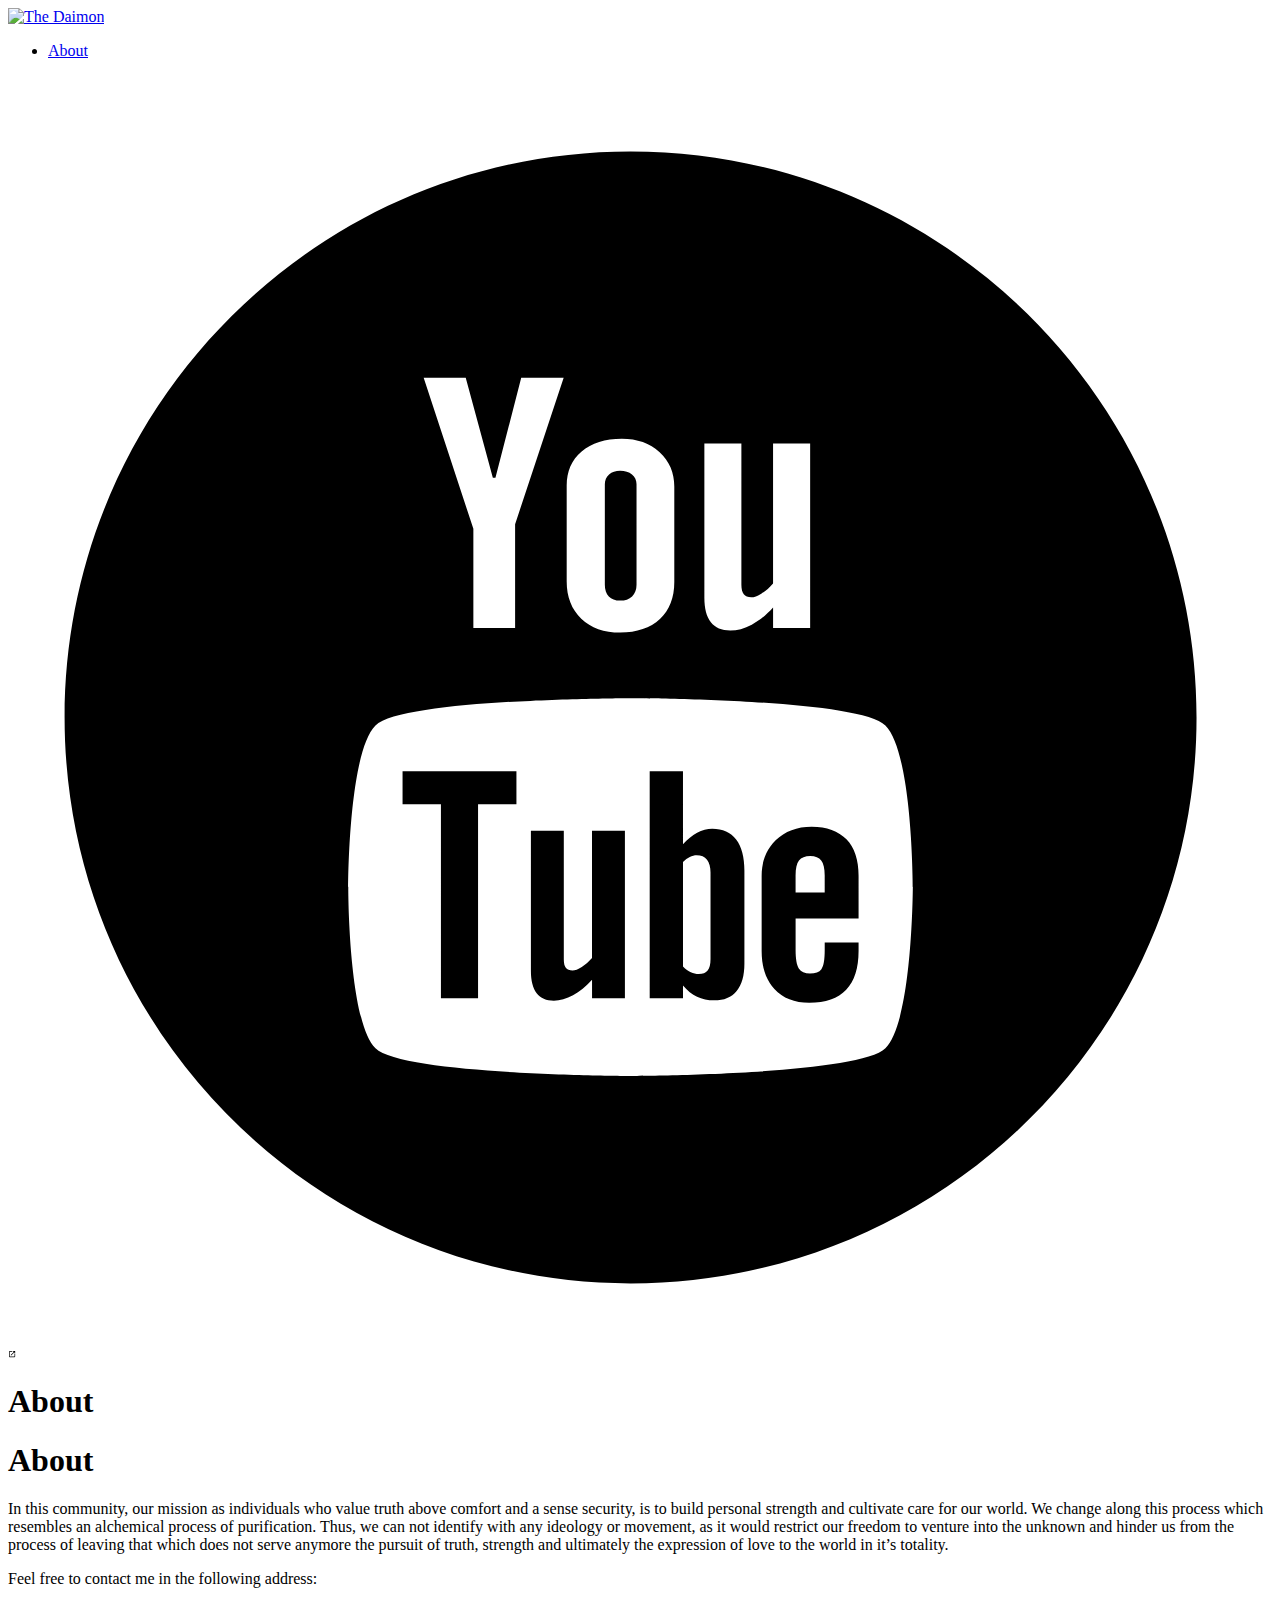
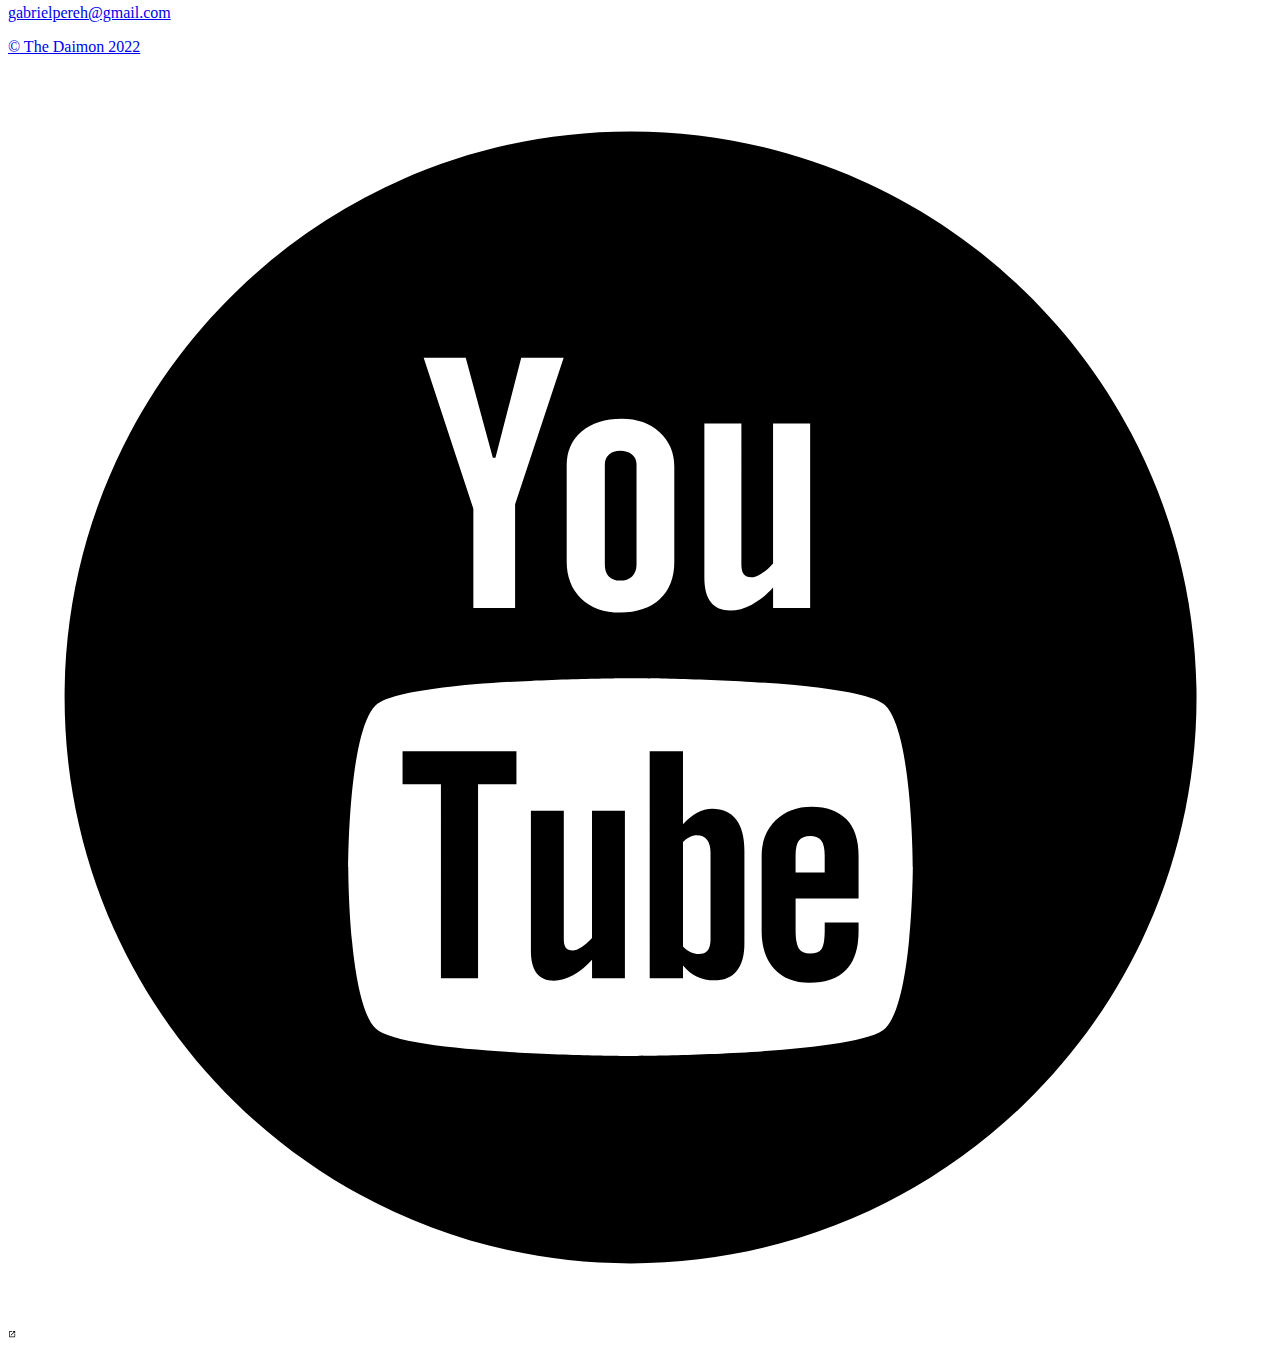
==== docs/about/index.html @ 1e06728f "change folder name" ====
<!DOCTYPE html>
<html lang="en-us">
  <head>
    <meta charset="utf-8">
    <meta http-equiv="X-UA-Compatible" content="IE=edge,chrome=1">
    
    <title>About | The Daimon</title>
    <meta name="viewport" content="width=device-width,minimum-scale=1">
    <meta name="description" content="In this community, our mission as individuals who value truth above comfort and a sense security, is to build personal strength and cultivate care for our world. We change along this process which resembles an alchemical process of purification. Thus, we can not identify with any ideology or movement, as it would restrict our freedom to venture into the unknown and hinder us from the process of leaving that which does not serve anymore the pursuit of truth, strength and ultimately the expression of love to the world in it&rsquo;s totality.">
    <meta name="generator" content="Hugo 0.92.2" />
    
    
    
    
      <meta name="robots" content="noindex, nofollow">
    

    
<link rel="stylesheet" href="/ananke/css/main.min.css" >



    
    
    
      
<link rel="shortcut icon" href="/logo.svg" type="image/x-icon" />


    

    
    
    <meta property="og:title" content="About" />
<meta property="og:description" content="In this community, our mission as individuals who value truth above comfort and a sense security, is to build personal strength and cultivate care for our world. We change along this process which resembles an alchemical process of purification. Thus, we can not identify with any ideology or movement, as it would restrict our freedom to venture into the unknown and hinder us from the process of leaving that which does not serve anymore the pursuit of truth, strength and ultimately the expression of love to the world in it&rsquo;s totality." />
<meta property="og:type" content="article" />
<meta property="og:url" content="http://example.org/about/" /><meta property="article:section" content="" />



<meta itemprop="name" content="About">
<meta itemprop="description" content="In this community, our mission as individuals who value truth above comfort and a sense security, is to build personal strength and cultivate care for our world. We change along this process which resembles an alchemical process of purification. Thus, we can not identify with any ideology or movement, as it would restrict our freedom to venture into the unknown and hinder us from the process of leaving that which does not serve anymore the pursuit of truth, strength and ultimately the expression of love to the world in it&rsquo;s totality.">

<meta itemprop="wordCount" content="101">
<meta itemprop="keywords" content="" /><meta name="twitter:card" content="summary"/>
<meta name="twitter:title" content="About"/>
<meta name="twitter:description" content="In this community, our mission as individuals who value truth above comfort and a sense security, is to build personal strength and cultivate care for our world. We change along this process which resembles an alchemical process of purification. Thus, we can not identify with any ideology or movement, as it would restrict our freedom to venture into the unknown and hinder us from the process of leaving that which does not serve anymore the pursuit of truth, strength and ultimately the expression of love to the world in it&rsquo;s totality."/>

	
  </head>

  <body class="ma0 avenir bg-near-white">

    

  
  <header class="cover bg-top" style="background-image: url('http://example.org/front.jpg');">
    <div class="bg-black-60">
      <nav class="pv3 ph3 ph4-ns" role="navigation">
  <div class="flex-l justify-between items-center center">
    <a href="/" class="f3 fw2 hover-white no-underline white-90 dib">
      
        <img src="/logo.svg" class="w100 mw5-ns" alt="The Daimon" />
      
    </a>
    <div class="flex-l items-center">
      

      
        <ul class="pl0 mr3">
          
          <li class="list f5 f4-ns fw4 dib pr3">
            <a class="hover-white no-underline white-90" href="/about/" title="About page">
              About
            </a>
          </li>
          
        </ul>
      
      
<div class="ananke-socials">
  
    <a href="https://www.youtube.com/channel/UCKNu7l9aHpBiAnYvrBn-tfA" target="_blank" class="youtube ananke-social-link link-transition stackoverflow link dib z-999 pt3 pt0-l mr1" title="YouTube link" rel="noopener" aria-label="follow on YouTube——Opens in a new window">
      
        <span class="icon"><svg style="enable-background:new 0 0 67 67;" version="1.1" viewBox="0 0 67 67"  xml:space="preserve" xmlns="http://www.w3.org/2000/svg" xmlns:xlink="http://www.w3.org/1999/xlink"><path d="M42.527,41.34c-0.278,0-0.478,0.078-0.6,0.244  c-0.121,0.156-0.18,0.424-0.18,0.796v0.896h1.543V42.38c0-0.372-0.062-0.64-0.185-0.796C42.989,41.418,42.792,41.34,42.527,41.34z   M36.509,41.309c0.234,0,0.417,0.076,0.544,0.23c0.123,0.155,0.185,0.383,0.185,0.682v4.584c0,0.286-0.053,0.487-0.153,0.611  c-0.1,0.127-0.256,0.189-0.47,0.189c-0.148,0-0.287-0.033-0.421-0.096c-0.135-0.062-0.274-0.171-0.415-0.313v-5.531  c0.119-0.122,0.239-0.213,0.36-0.271C36.26,41.335,36.383,41.309,36.509,41.309z M41.748,44.658v1.672  c0,0.468,0.057,0.792,0.17,0.974c0.118,0.181,0.313,0.269,0.592,0.269c0.289,0,0.491-0.076,0.606-0.229  c0.114-0.153,0.175-0.489,0.175-1.013v-0.405h1.795v0.456c0,0.911-0.217,1.596-0.657,2.059c-0.435,0.459-1.089,0.687-1.958,0.687  c-0.781,0-1.398-0.242-1.847-0.731c-0.448-0.486-0.676-1.157-0.676-2.014v-3.986c0-0.768,0.249-1.398,0.742-1.882  c0.493-0.484,1.128-0.727,1.911-0.727c0.799,0,1.413,0.225,1.843,0.674c0.429,0.448,0.642,1.093,0.642,1.935v2.264H41.748z   M38.623,48.495c-0.271,0.336-0.669,0.501-1.187,0.501c-0.343,0-0.646-0.062-0.912-0.192c-0.267-0.129-0.519-0.327-0.746-0.601  v0.681h-1.764V36.852h1.764v3.875c0.237-0.27,0.485-0.478,0.748-0.616c0.267-0.143,0.534-0.212,0.805-0.212  c0.554,0,0.975,0.189,1.265,0.565c0.294,0.379,0.438,0.933,0.438,1.66v4.926C39.034,47.678,38.897,48.159,38.623,48.495z   M30.958,48.884v-0.976c-0.325,0.361-0.658,0.636-1.009,0.822c-0.349,0.191-0.686,0.282-1.014,0.282  c-0.405,0-0.705-0.129-0.913-0.396c-0.201-0.266-0.305-0.658-0.305-1.189v-7.422h1.744v6.809c0,0.211,0.037,0.362,0.107,0.457  c0.077,0.095,0.196,0.141,0.358,0.141c0.128,0,0.292-0.062,0.488-0.188c0.197-0.125,0.375-0.283,0.542-0.475v-6.744h1.744v8.878  H30.958z M24.916,38.6v10.284h-1.968V38.6h-2.034v-1.748h6.036V38.6H24.916z M32.994,32.978c0-0.001,12.08,0.018,13.514,1.45  c1.439,1.435,1.455,8.514,1.455,8.555c0,0-0.012,7.117-1.455,8.556C45.074,52.969,32.994,53,32.994,53s-12.079-0.031-13.516-1.462  c-1.438-1.435-1.441-8.502-1.441-8.556c0-0.041,0.004-7.12,1.441-8.555C20.916,32.996,32.994,32.977,32.994,32.978z M42.52,29.255  h-1.966v-1.08c-0.358,0.397-0.736,0.703-1.13,0.909c-0.392,0.208-0.771,0.312-1.14,0.312c-0.458,0-0.797-0.146-1.027-0.437  c-0.229-0.291-0.345-0.727-0.345-1.311v-8.172h1.962v7.497c0,0.231,0.045,0.399,0.127,0.502c0.08,0.104,0.216,0.156,0.399,0.156  c0.143,0,0.327-0.069,0.548-0.206c0.22-0.137,0.423-0.312,0.605-0.527v-7.422h1.966V29.255z M31.847,27.588  c0.139,0.147,0.339,0.219,0.6,0.219c0.266,0,0.476-0.075,0.634-0.223c0.157-0.152,0.235-0.358,0.235-0.618v-5.327  c0-0.214-0.08-0.387-0.241-0.519c-0.16-0.131-0.37-0.196-0.628-0.196c-0.241,0-0.435,0.065-0.586,0.196  c-0.148,0.132-0.225,0.305-0.225,0.519v5.327C31.636,27.233,31.708,27.439,31.847,27.588z M30.408,19.903  c0.528-0.449,1.241-0.674,2.132-0.674c0.812,0,1.48,0.237,2.001,0.711c0.517,0.473,0.777,1.083,0.777,1.828v5.051  c0,0.836-0.255,1.491-0.762,1.968c-0.513,0.476-1.212,0.714-2.106,0.714c-0.858,0-1.547-0.246-2.064-0.736  c-0.513-0.492-0.772-1.152-0.772-1.983v-5.068C29.613,20.954,29.877,20.351,30.408,19.903z M24.262,16h-2.229l2.634,8.003v5.252  h2.213v-5.5L29.454,16h-2.25l-1.366,5.298h-0.139L24.262,16z M33,64C16.432,64,3,50.569,3,34S16.432,4,33,4s30,13.431,30,30  S49.568,64,33,64z" style="fill-rule:evenodd;clip-rule:evenodd;"/></svg>
</span>
      
<span class="new-window"><svg  height="8px"  style="enable-background:new 0 0 1000 1000;" version="1.1" viewBox="0 0 1000 1000"  xml:space="preserve" xmlns="http://www.w3.org/2000/svg" xmlns:xlink="http://www.w3.org/1999/xlink" >
<path d="M598 128h298v298h-86v-152l-418 418-60-60 418-418h-152v-86zM810 810v-298h86v298c0 46-40 86-86 86h-596c-48 0-86-40-86-86v-596c0-46 38-86 86-86h298v86h-298v596h596z" style="fill-rule:evenodd;clip-rule:evenodd;"/>
</svg>
</span></a>
  
</div>

    </div>
  </div>
</nav>

      <div class="tc-l pv6 ph3 ph4-ns">
        
          <h1 class="f2 f1-l fw2 white-90 mb0 lh-title">About</h1>
          
        
      </div>
    </div>
  </header>


    <main class="pb7" role="main">
      
  <div class="flex-l mt2 mw8 center">
    <article class="center cf pv5 ph3 ph4-ns mw7">
      <header>
        <h1 class="f1">
          About
        </h1>
      </header>
      <div class="nested-copy-line-height lh-copy f4 nested-links mid-gray">
        <p>In this community, our mission as individuals who value truth above comfort and a sense security, is to build personal strength and cultivate care for our world.
We change along this process which resembles an alchemical process of purification.
Thus, we can not identify with any ideology or movement, as it would restrict our freedom to venture into the unknown and hinder us from the process of leaving that which does not serve anymore the pursuit of truth, strength and ultimately the expression of love to the world in it&rsquo;s totality.</p>
<p>Feel free to contact me in the following address:</p>
<p><a href="mailto:gabrielpereh@gmail.com">gabrielpereh@gmail.com</a></p>

      </div>
    </article>
  </div>

    </main>
    <footer class="bg-navy bottom-0 w-100 pa3" role="contentinfo">
  <div class="flex justify-between">
  <a class="f4 fw4 hover-white no-underline white-70 dn dib-ns pv2 ph3" href="http://example.org/" >
    &copy;  The Daimon 2022 
  </a>
    <div>
<div class="ananke-socials">
  
    <a href="https://www.youtube.com/channel/UCKNu7l9aHpBiAnYvrBn-tfA" target="_blank" class="youtube ananke-social-link link-transition stackoverflow link dib z-999 pt3 pt0-l mr1" title="YouTube link" rel="noopener" aria-label="follow on YouTube——Opens in a new window">
      
        <span class="icon"><svg style="enable-background:new 0 0 67 67;" version="1.1" viewBox="0 0 67 67"  xml:space="preserve" xmlns="http://www.w3.org/2000/svg" xmlns:xlink="http://www.w3.org/1999/xlink"><path d="M42.527,41.34c-0.278,0-0.478,0.078-0.6,0.244  c-0.121,0.156-0.18,0.424-0.18,0.796v0.896h1.543V42.38c0-0.372-0.062-0.64-0.185-0.796C42.989,41.418,42.792,41.34,42.527,41.34z   M36.509,41.309c0.234,0,0.417,0.076,0.544,0.23c0.123,0.155,0.185,0.383,0.185,0.682v4.584c0,0.286-0.053,0.487-0.153,0.611  c-0.1,0.127-0.256,0.189-0.47,0.189c-0.148,0-0.287-0.033-0.421-0.096c-0.135-0.062-0.274-0.171-0.415-0.313v-5.531  c0.119-0.122,0.239-0.213,0.36-0.271C36.26,41.335,36.383,41.309,36.509,41.309z M41.748,44.658v1.672  c0,0.468,0.057,0.792,0.17,0.974c0.118,0.181,0.313,0.269,0.592,0.269c0.289,0,0.491-0.076,0.606-0.229  c0.114-0.153,0.175-0.489,0.175-1.013v-0.405h1.795v0.456c0,0.911-0.217,1.596-0.657,2.059c-0.435,0.459-1.089,0.687-1.958,0.687  c-0.781,0-1.398-0.242-1.847-0.731c-0.448-0.486-0.676-1.157-0.676-2.014v-3.986c0-0.768,0.249-1.398,0.742-1.882  c0.493-0.484,1.128-0.727,1.911-0.727c0.799,0,1.413,0.225,1.843,0.674c0.429,0.448,0.642,1.093,0.642,1.935v2.264H41.748z   M38.623,48.495c-0.271,0.336-0.669,0.501-1.187,0.501c-0.343,0-0.646-0.062-0.912-0.192c-0.267-0.129-0.519-0.327-0.746-0.601  v0.681h-1.764V36.852h1.764v3.875c0.237-0.27,0.485-0.478,0.748-0.616c0.267-0.143,0.534-0.212,0.805-0.212  c0.554,0,0.975,0.189,1.265,0.565c0.294,0.379,0.438,0.933,0.438,1.66v4.926C39.034,47.678,38.897,48.159,38.623,48.495z   M30.958,48.884v-0.976c-0.325,0.361-0.658,0.636-1.009,0.822c-0.349,0.191-0.686,0.282-1.014,0.282  c-0.405,0-0.705-0.129-0.913-0.396c-0.201-0.266-0.305-0.658-0.305-1.189v-7.422h1.744v6.809c0,0.211,0.037,0.362,0.107,0.457  c0.077,0.095,0.196,0.141,0.358,0.141c0.128,0,0.292-0.062,0.488-0.188c0.197-0.125,0.375-0.283,0.542-0.475v-6.744h1.744v8.878  H30.958z M24.916,38.6v10.284h-1.968V38.6h-2.034v-1.748h6.036V38.6H24.916z M32.994,32.978c0-0.001,12.08,0.018,13.514,1.45  c1.439,1.435,1.455,8.514,1.455,8.555c0,0-0.012,7.117-1.455,8.556C45.074,52.969,32.994,53,32.994,53s-12.079-0.031-13.516-1.462  c-1.438-1.435-1.441-8.502-1.441-8.556c0-0.041,0.004-7.12,1.441-8.555C20.916,32.996,32.994,32.977,32.994,32.978z M42.52,29.255  h-1.966v-1.08c-0.358,0.397-0.736,0.703-1.13,0.909c-0.392,0.208-0.771,0.312-1.14,0.312c-0.458,0-0.797-0.146-1.027-0.437  c-0.229-0.291-0.345-0.727-0.345-1.311v-8.172h1.962v7.497c0,0.231,0.045,0.399,0.127,0.502c0.08,0.104,0.216,0.156,0.399,0.156  c0.143,0,0.327-0.069,0.548-0.206c0.22-0.137,0.423-0.312,0.605-0.527v-7.422h1.966V29.255z M31.847,27.588  c0.139,0.147,0.339,0.219,0.6,0.219c0.266,0,0.476-0.075,0.634-0.223c0.157-0.152,0.235-0.358,0.235-0.618v-5.327  c0-0.214-0.08-0.387-0.241-0.519c-0.16-0.131-0.37-0.196-0.628-0.196c-0.241,0-0.435,0.065-0.586,0.196  c-0.148,0.132-0.225,0.305-0.225,0.519v5.327C31.636,27.233,31.708,27.439,31.847,27.588z M30.408,19.903  c0.528-0.449,1.241-0.674,2.132-0.674c0.812,0,1.48,0.237,2.001,0.711c0.517,0.473,0.777,1.083,0.777,1.828v5.051  c0,0.836-0.255,1.491-0.762,1.968c-0.513,0.476-1.212,0.714-2.106,0.714c-0.858,0-1.547-0.246-2.064-0.736  c-0.513-0.492-0.772-1.152-0.772-1.983v-5.068C29.613,20.954,29.877,20.351,30.408,19.903z M24.262,16h-2.229l2.634,8.003v5.252  h2.213v-5.5L29.454,16h-2.25l-1.366,5.298h-0.139L24.262,16z M33,64C16.432,64,3,50.569,3,34S16.432,4,33,4s30,13.431,30,30  S49.568,64,33,64z" style="fill-rule:evenodd;clip-rule:evenodd;"/></svg>
</span>
      
<span class="new-window"><svg  height="8px"  style="enable-background:new 0 0 1000 1000;" version="1.1" viewBox="0 0 1000 1000"  xml:space="preserve" xmlns="http://www.w3.org/2000/svg" xmlns:xlink="http://www.w3.org/1999/xlink" >
<path d="M598 128h298v298h-86v-152l-418 418-60-60 418-418h-152v-86zM810 810v-298h86v298c0 46-40 86-86 86h-596c-48 0-86-40-86-86v-596c0-46 38-86 86-86h298v86h-298v596h596z" style="fill-rule:evenodd;clip-rule:evenodd;"/>
</svg>
</span></a>
  
</div>
</div>
  </div>
</footer>

  </body>
</html>
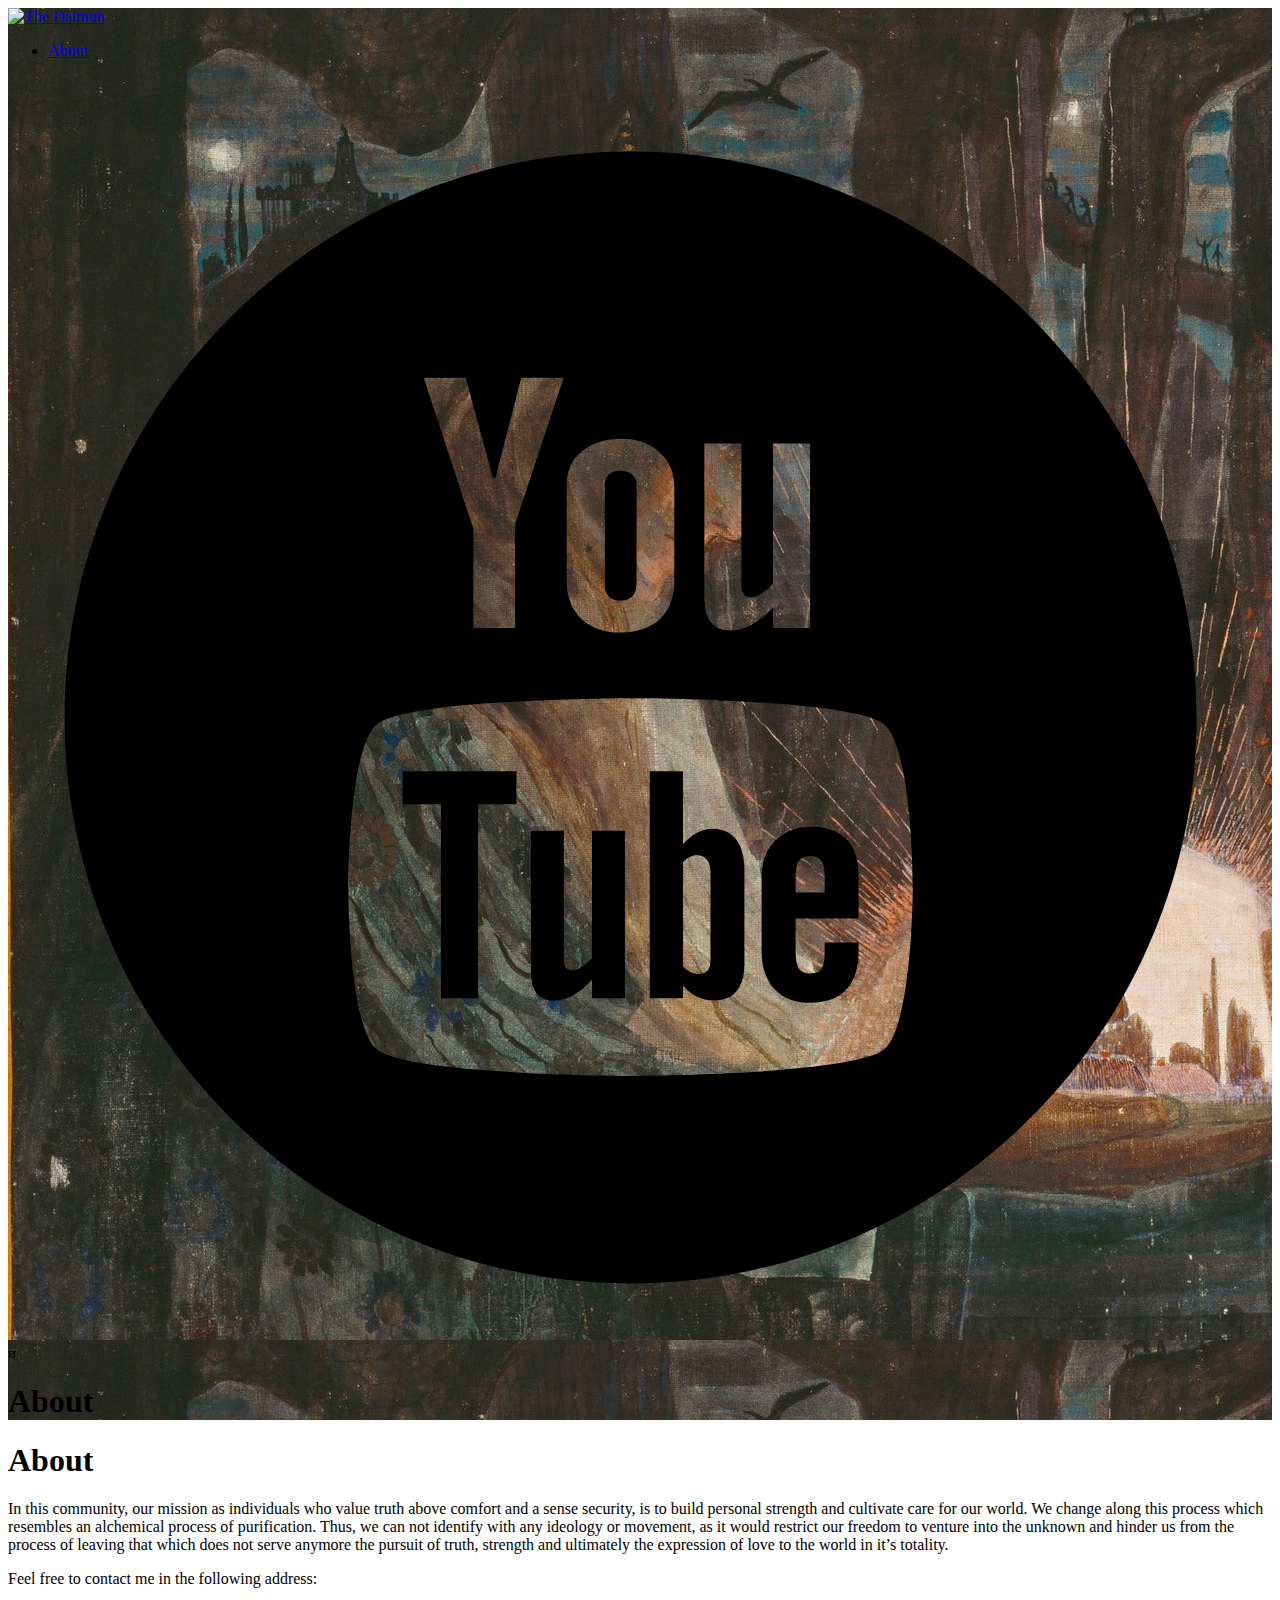
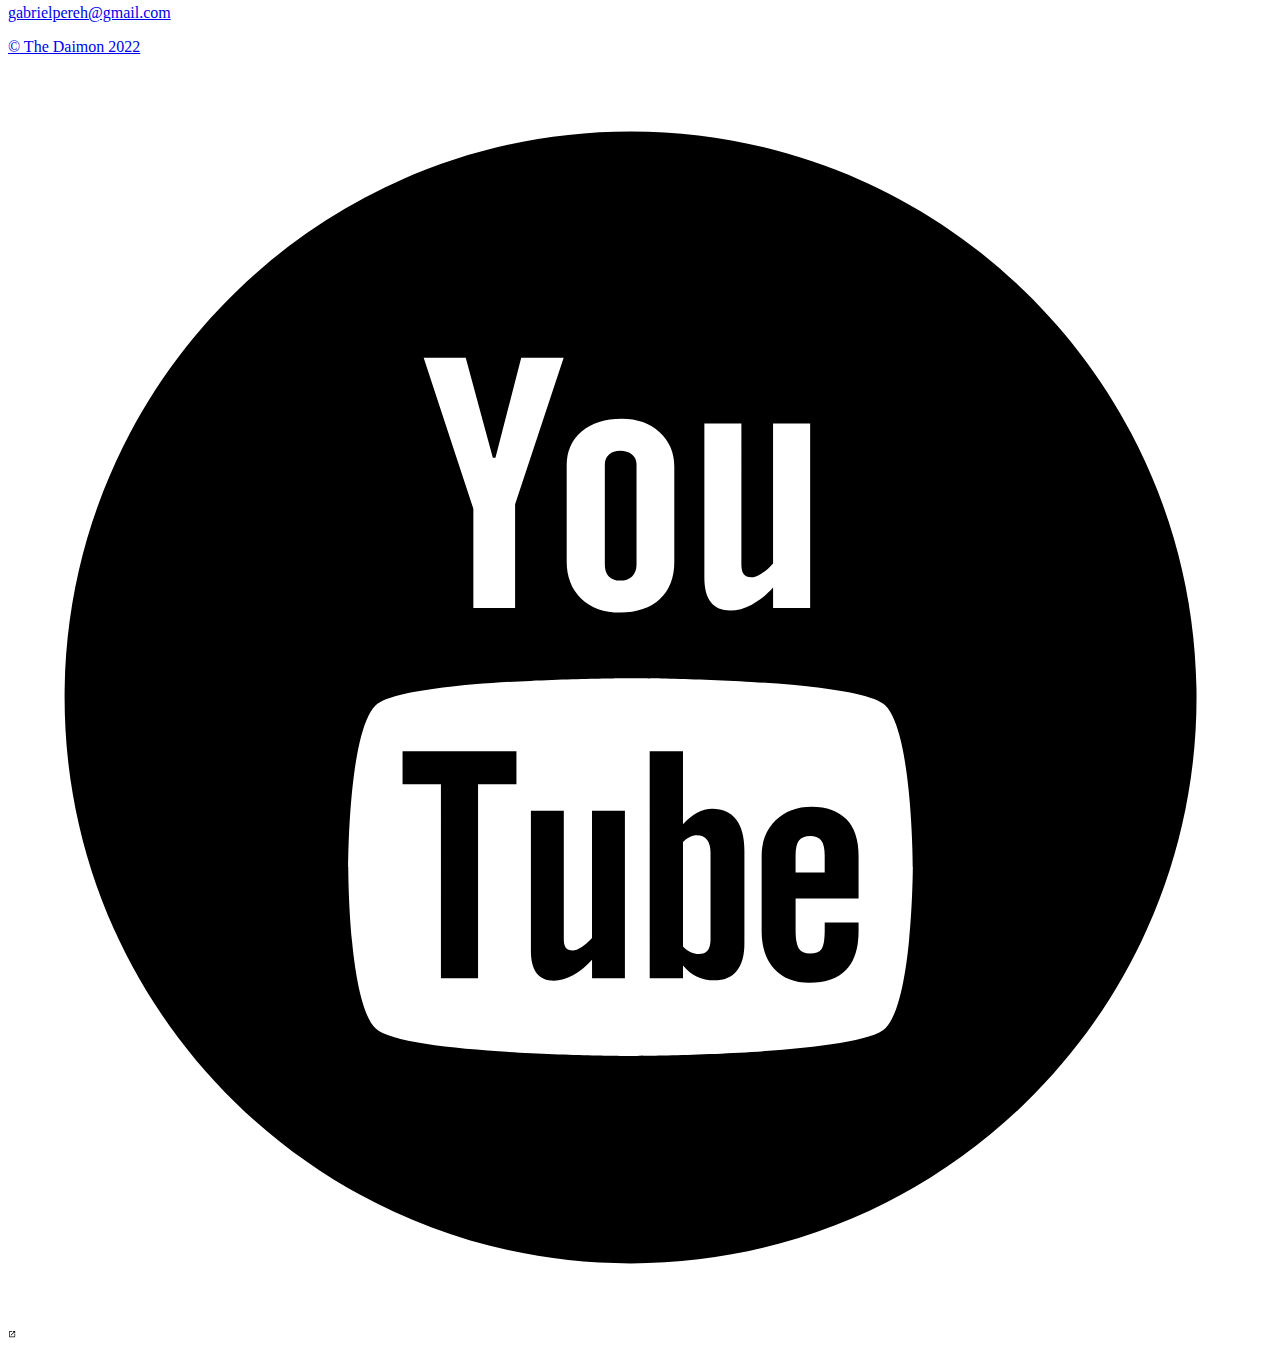
==== commit a9062ac8: "fix missing cover" ====
--- a/docs/about/index.html
+++ b/docs/about/index.html
@@ -34,7 +34,7 @@
     <meta property="og:title" content="About" />
 <meta property="og:description" content="In this community, our mission as individuals who value truth above comfort and a sense security, is to build personal strength and cultivate care for our world. We change along this process which resembles an alchemical process of purification. Thus, we can not identify with any ideology or movement, as it would restrict our freedom to venture into the unknown and hinder us from the process of leaving that which does not serve anymore the pursuit of truth, strength and ultimately the expression of love to the world in it&rsquo;s totality." />
 <meta property="og:type" content="article" />
-<meta property="og:url" content="http://example.org/about/" /><meta property="article:section" content="" />
+<meta property="og:url" content="/about/" /><meta property="article:section" content="" />
 
 
 
@@ -54,7 +54,7 @@
     
 
   
-  <header class="cover bg-top" style="background-image: url('http://example.org/front.jpg');">
+  <header class="cover bg-top" style="background-image: url('../front.jpg');">
     <div class="bg-black-60">
       <nav class="pv3 ph3 ph4-ns" role="navigation">
   <div class="flex-l justify-between items-center center">
@@ -129,7 +129,7 @@
     </main>
     <footer class="bg-navy bottom-0 w-100 pa3" role="contentinfo">
   <div class="flex justify-between">
-  <a class="f4 fw4 hover-white no-underline white-70 dn dib-ns pv2 ph3" href="http://example.org/" >
+  <a class="f4 fw4 hover-white no-underline white-70 dn dib-ns pv2 ph3" href="/" >
     &copy;  The Daimon 2022 
   </a>
     <div>
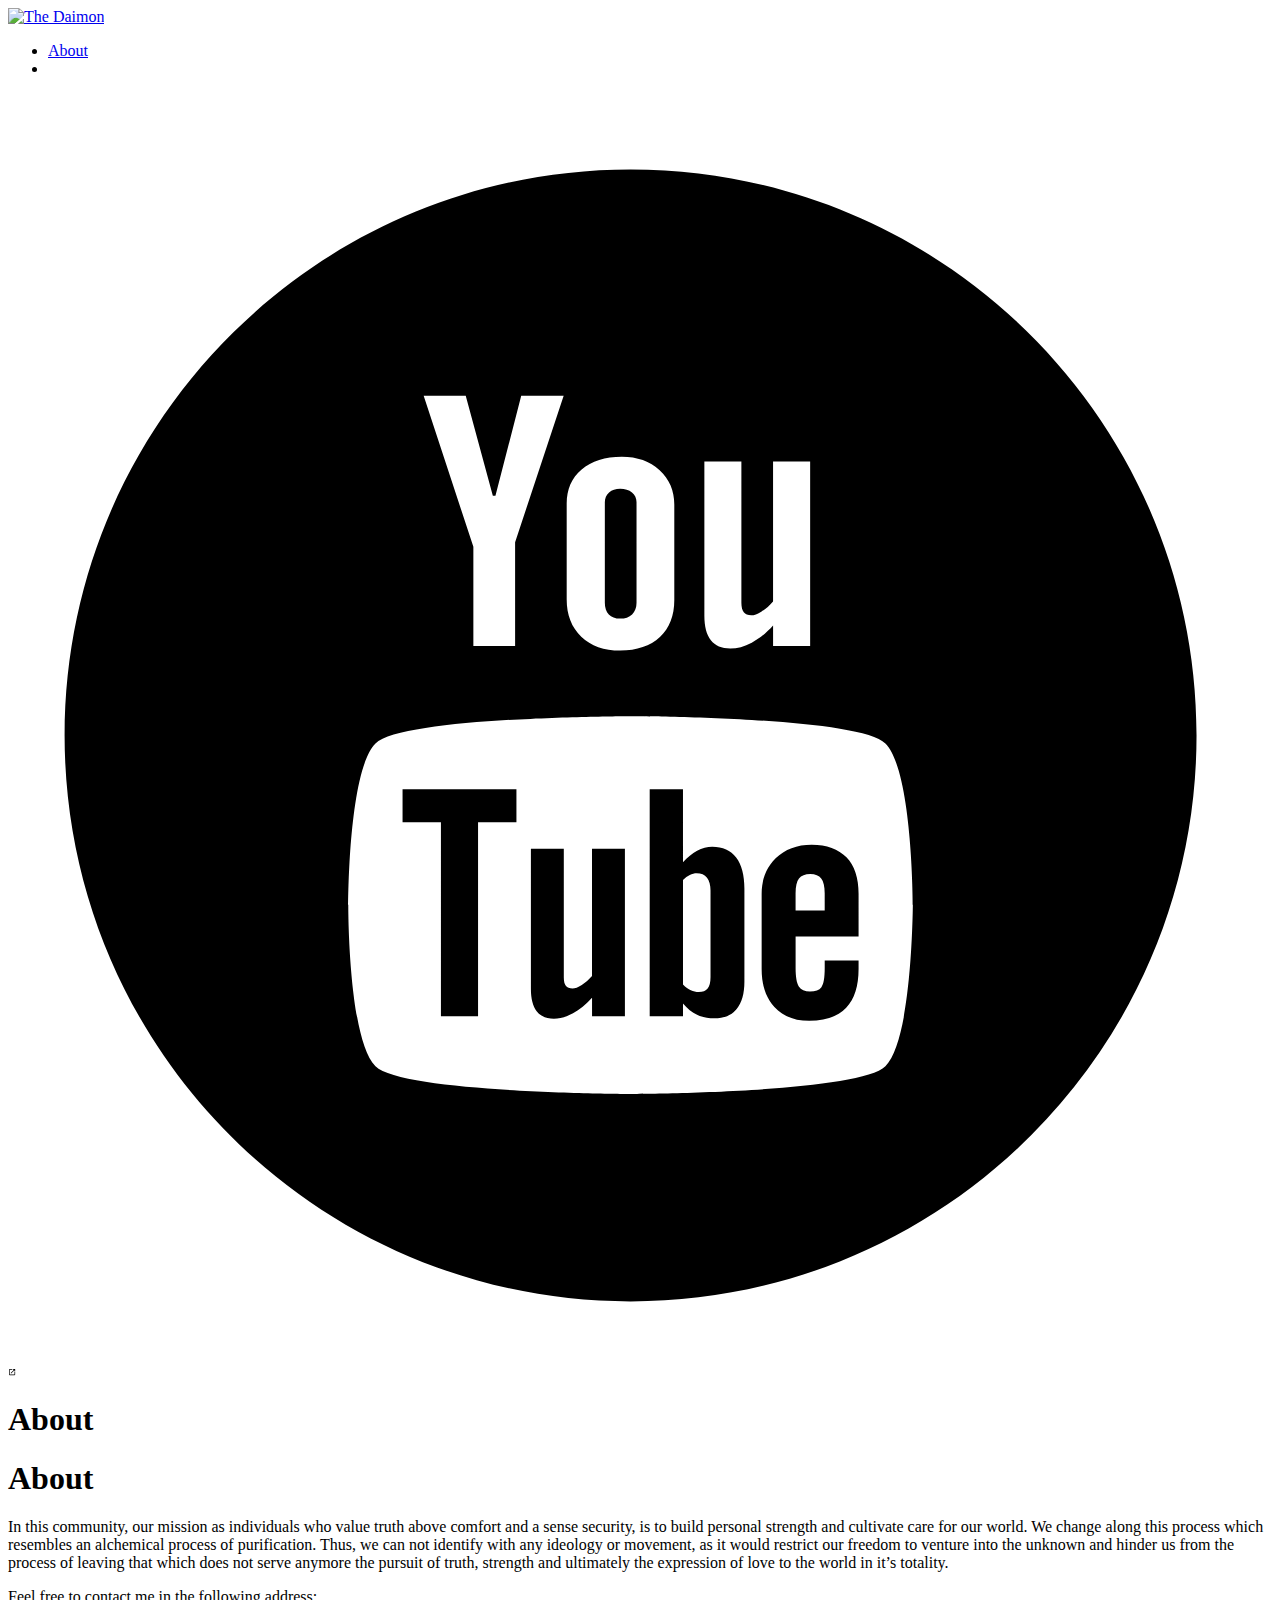
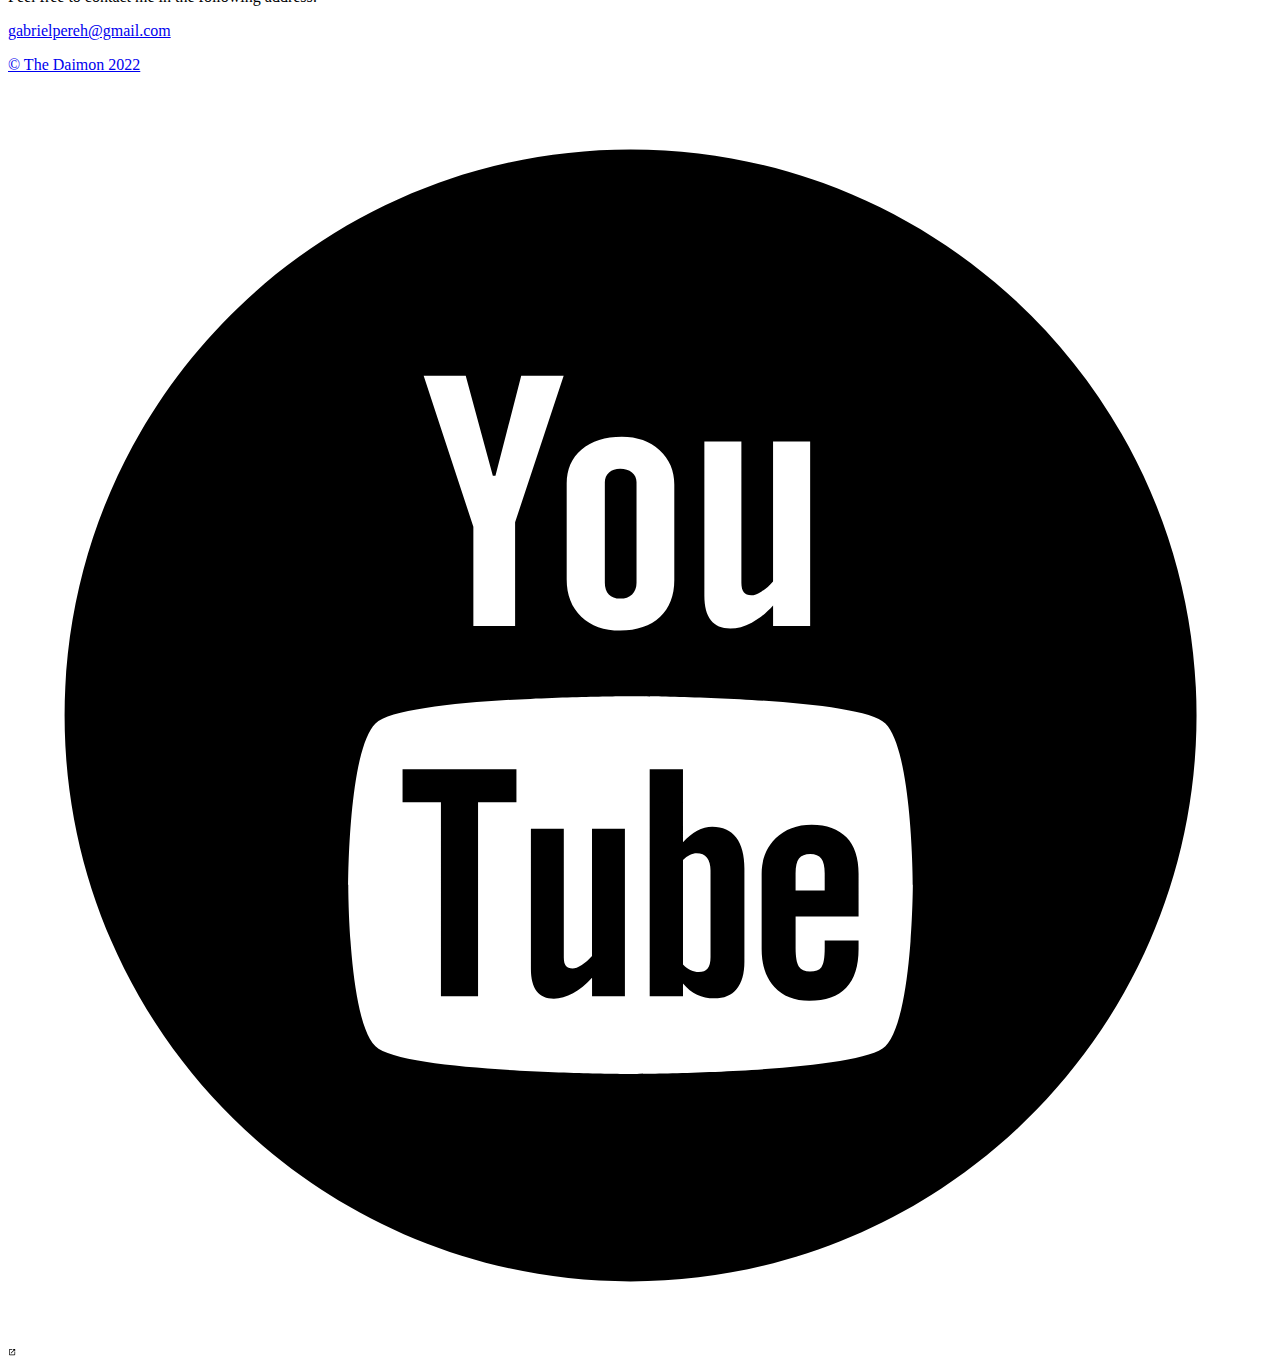
==== commit 7a681d75: "add post "the serpant king"" ====
--- a/docs/about/index.html
+++ b/docs/about/index.html
@@ -54,7 +54,7 @@
     
 
   
-  <header class="cover bg-top" style="background-image: url('../front.jpg');">
+  <header class="cover bg-top" style="background-image: url('front.jpg');">
     <div class="bg-black-60">
       <nav class="pv3 ph3 ph4-ns" role="navigation">
   <div class="flex-l justify-between items-center center">
@@ -72,6 +72,12 @@
           <li class="list f5 f4-ns fw4 dib pr3">
             <a class="hover-white no-underline white-90" href="/about/" title="About page">
               About
+            </a>
+          </li>
+          
+          <li class="list f5 f4-ns fw4 dib pr3">
+            <a class="hover-white no-underline white-90" href="/post/" title=" page">
+              
             </a>
           </li>
           
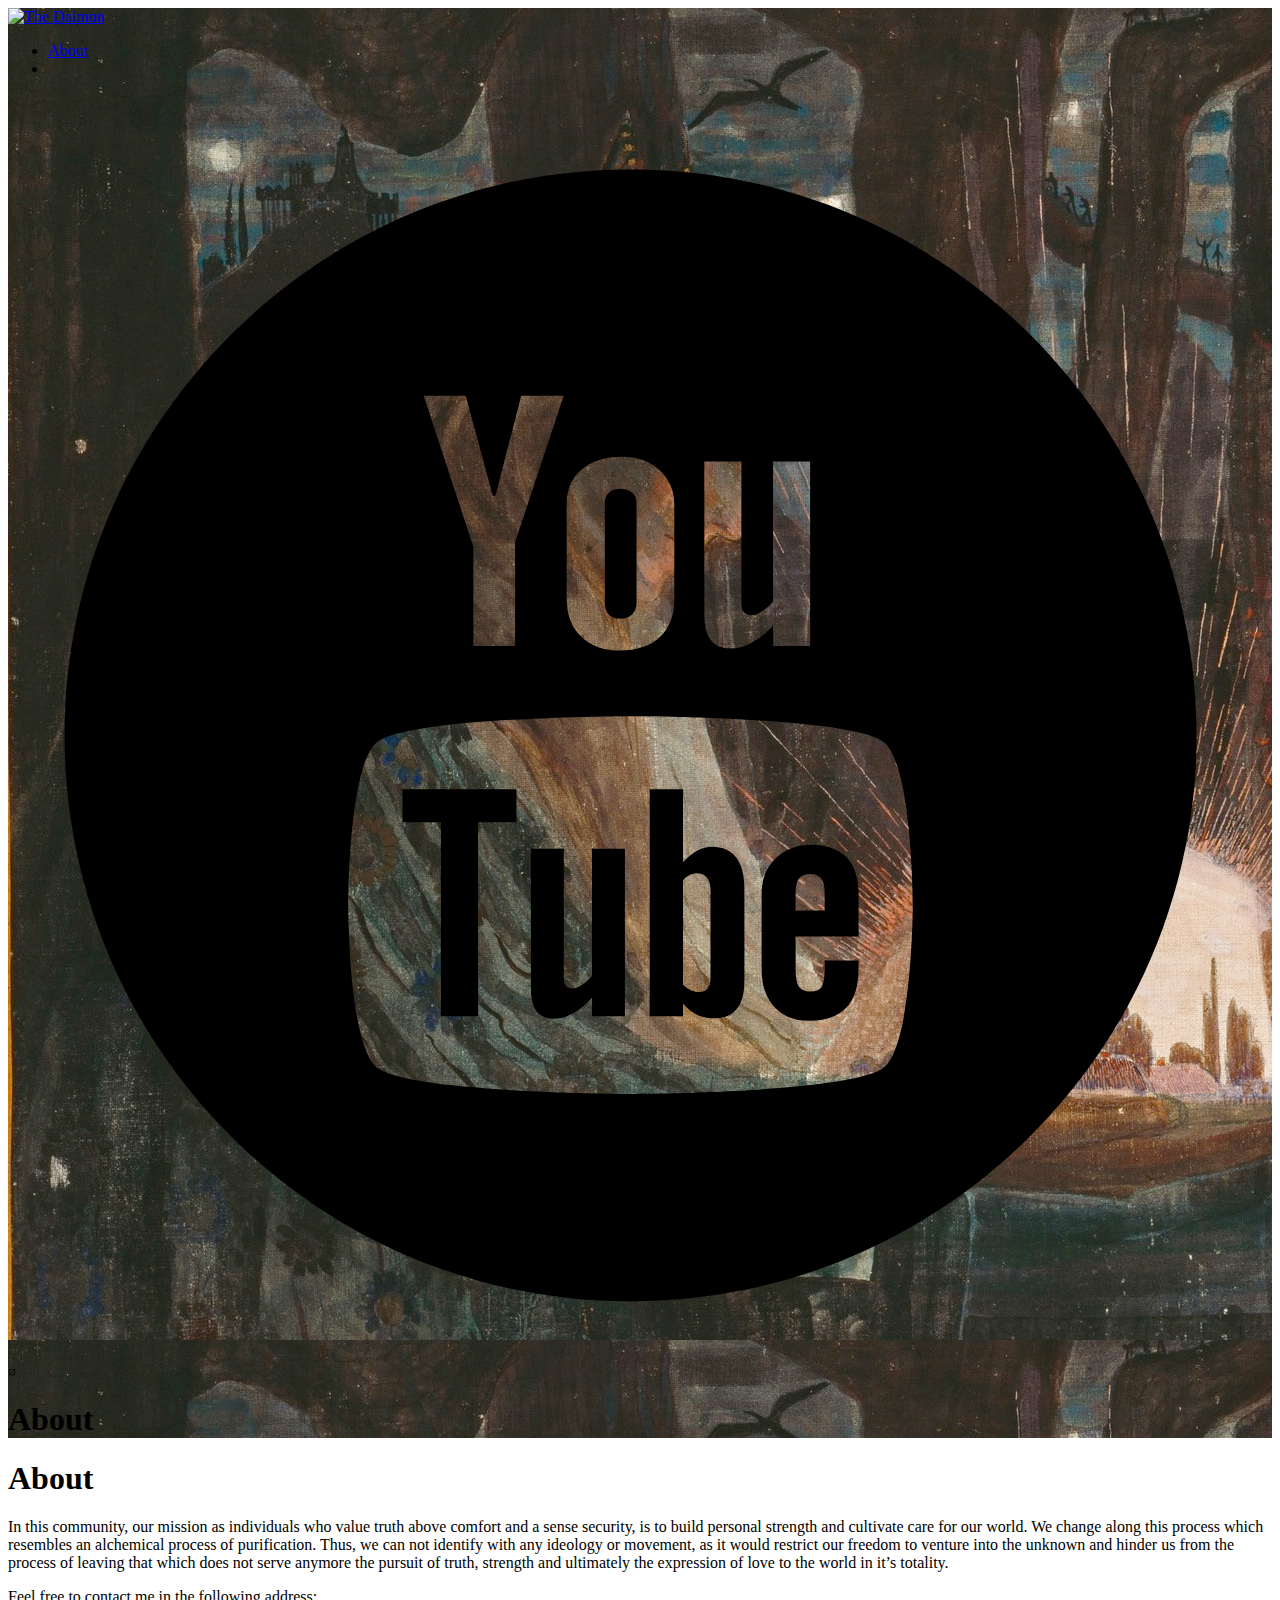
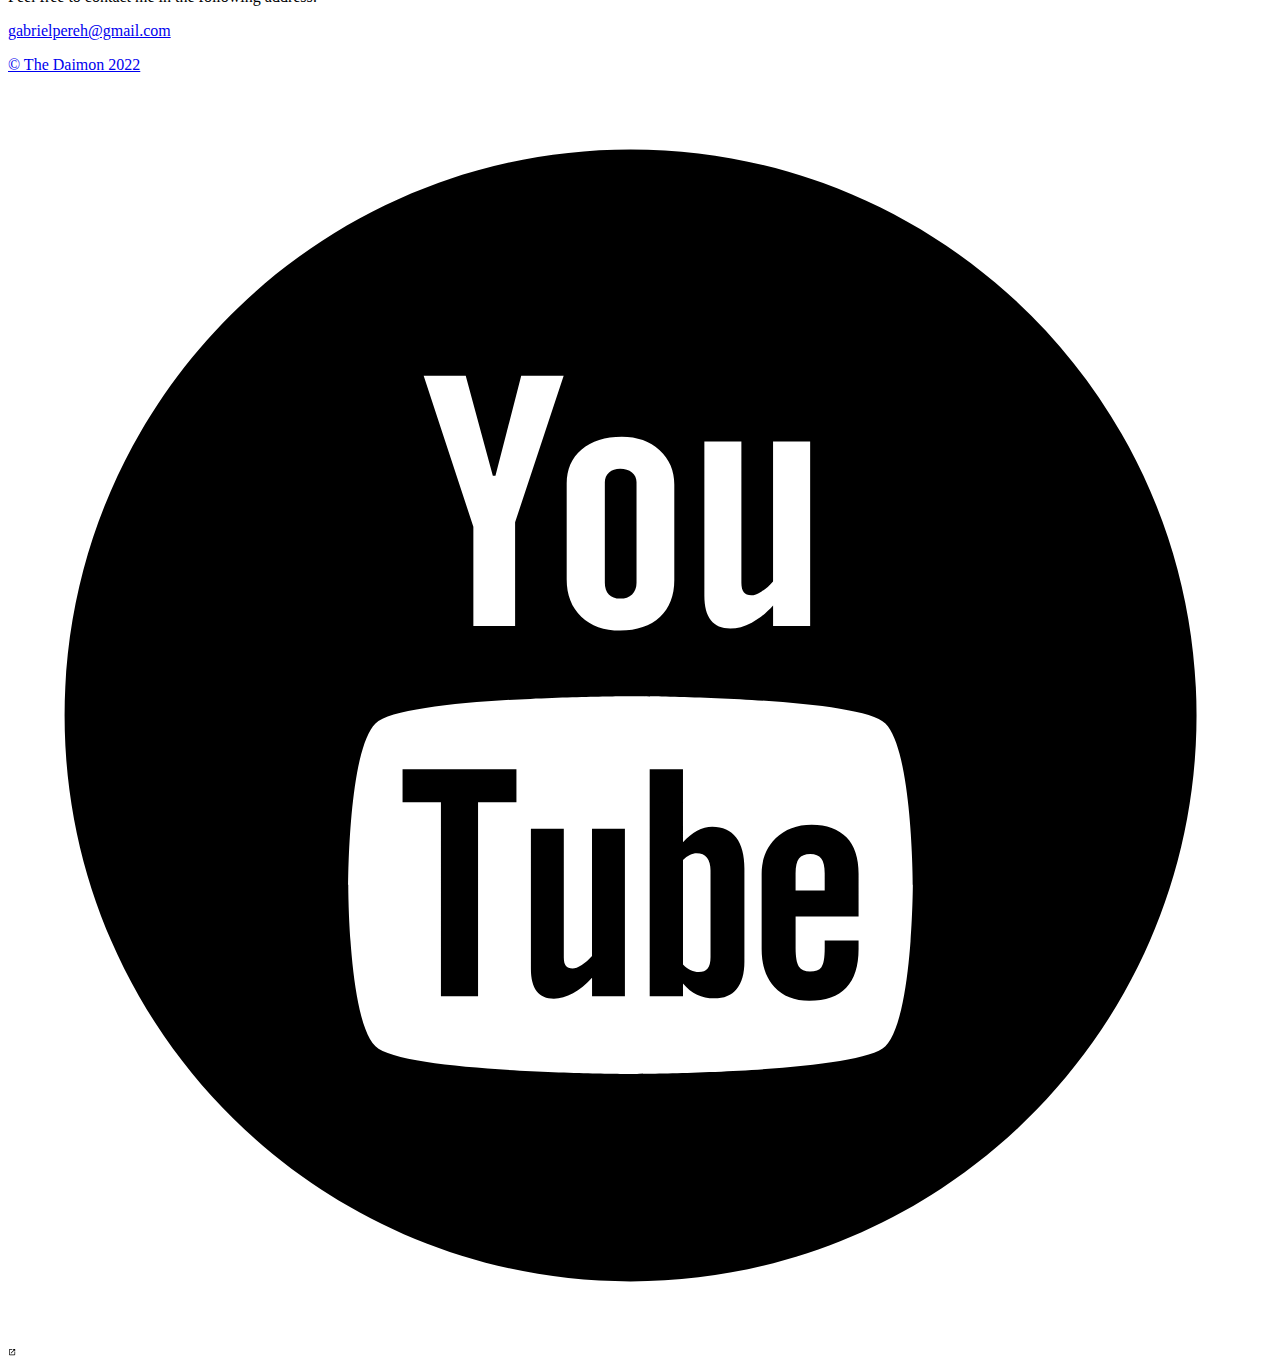
==== commit a1fe0fff: "fix image path again" ====
--- a/docs/about/index.html
+++ b/docs/about/index.html
@@ -54,7 +54,7 @@
     
 
   
-  <header class="cover bg-top" style="background-image: url('front.jpg');">
+  <header class="cover bg-top" style="background-image: url('../front.jpg');">
     <div class="bg-black-60">
       <nav class="pv3 ph3 ph4-ns" role="navigation">
   <div class="flex-l justify-between items-center center">
